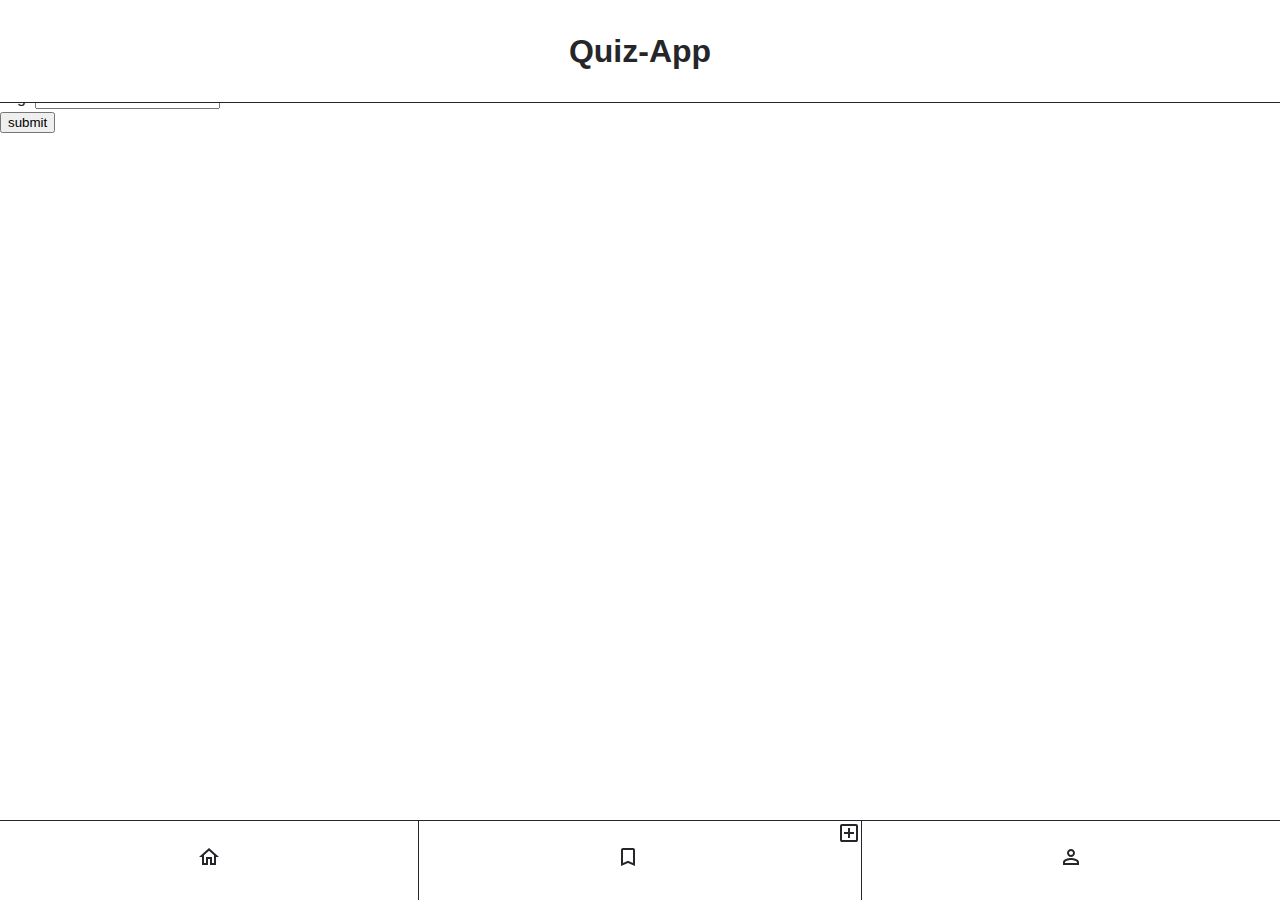
==== form.html @ 03b81a82 "Quiz-App-Interactivity" ====
<!DOCTYPE html>
<html lang="en">
  <head>
    <meta charset="UTF-8" />
    <meta http-equiv="X-UA-Compatible" content="IE=edge" />
    <meta name="viewport" content="width=device-width, initial-scale=1.0" />
    <title>Quiz-App</title>
    <link rel="stylesheet" href="styles.css" />
    <link
      rel="stylesheet"
      href="https://unicons.iconscout.com/release/v4.0.8/css/line.css"
    />
    <script src="./index.js" defer></script>
  </head>

  <div class="content">
    <body>
      <header class="header">
        <h1 class="header__title">Quiz-App</h1>
      </header>

      <main>
        <form>
          <div class="elements">
            <label for="question">Your Question</label>
            <textarea class="textarea" id="question" name="question"></textarea>
          </div>

          <div class="elements">
            <label for="answer">Your Answer</label>
            <textarea class="textarea" id="answer" name="answer"></textarea>
          </div>

          <div class="elements">
            <label for="tag">Tag:</label>
            <input class="tag" type="text" id="tag" name="tag" />
          </div>

          <div class="elements">
            <input class="submit-button" type="submit" value="submit" />
          </div>
        </form>
      </main>

      <nav class="navigation">
        <ul class="navigation__list">
          <li class="navigation__list-item">
            <a
              class="navigation__link"
              href="/index.html"
              aria-label="go to home page"
            >
              <svg
                xmlns="http://www.w3.org/2000/svg"
                height="24px"
                viewbox="0 0 24 24"
                width="24px"
              >
                <path
                  d="M12 5.69l5 4.5V18h-2v-6H9v6H7v-7.81l5-4.5M12 3L2 12h3v8h6v-6h2v6h6v-8h3L12 3z"
                />
              </svg>
            </a>
          </li>
          <li class="navigation__list-item">
            <a
              class="navigation__link"
              href="/bookmarks.html"
              aria-label="go to bookmarks page"
            >
              <svg
                xmlns="http://www.w3.org/2000/svg"
                height="24px"
                viewbox="0 0 24 24"
                width="24px"
              >
                <path
                  d="M17 3H7c-1.1 0-2 .9-2 2v16l7-3 7 3V5c0-1.1-.9-2-2-2zm0 15l-5-2.18L7 18V5h10v13z"
                />
              </svg>
            </a>
          </li>
          <li>
            <a
              class="navigation__link"
              href="/form.html"
              aria-label="go to form page"
            >
              <svg
                xmlns="http://www.w3.org/2000/svg"
                height="24"
                viewBox="0 -960 960 960"
                width="24"
              >
                <path
                  d="M440-280h80v-160h160v-80H520v-160h-80v160H280v80h160v160ZM200-120q-33 0-56.5-23.5T120-200v-560q0-33 23.5-56.5T200-840h560q33 0 56.5 23.5T840-760v560q0 33-23.5 56.5T760-120H200Zm0-80h560v-560H200v560Zm0-560v560-560Z"
                />
              </svg>
            </a>
          </li>

          <li class="navigation__list-item">
            <a
              class="navigation__link"
              href="/profile.html"
              aria-label="go to profile page"
            >
              <svg
                xmlns="http://www.w3.org/2000/svg"
                height="24px"
                viewbox="0 0 24 24"
                width="24px"
              >
                <path
                  d="M12 6c1.1 0 2 .9 2 2s-.9 2-2 2-2-.9-2-2 .9-2 2-2m0 9c2.7 0 5.8 1.29 6 2v1H6v-.99c.2-.72 3.3-2.01 6-2.01m0-11C9.79 4 8 5.79 8 8s1.79 4 4 4 4-1.79 4-4-1.79-4-4-4zm0 9c-2.67 0-8 1.34-8 4v3h16v-3c0-2.66-5.33-4-8-4z"
                />
              </svg>
            </a>
          </li>
        </ul>
      </nav>
    </body>
  </div>
</html>
---- styles.css ----
@import "./global.css";

@import "./components/bookmark/bookmark.css";
@import "./components/card-list/card-list.css";
@import "./components/card/card.css";
@import "./components/header/header.css";
@import "./components/navigation/navigation.css";
@import "./components/profile/profile.css";
@import "./components/counter-list/counter-list.css";
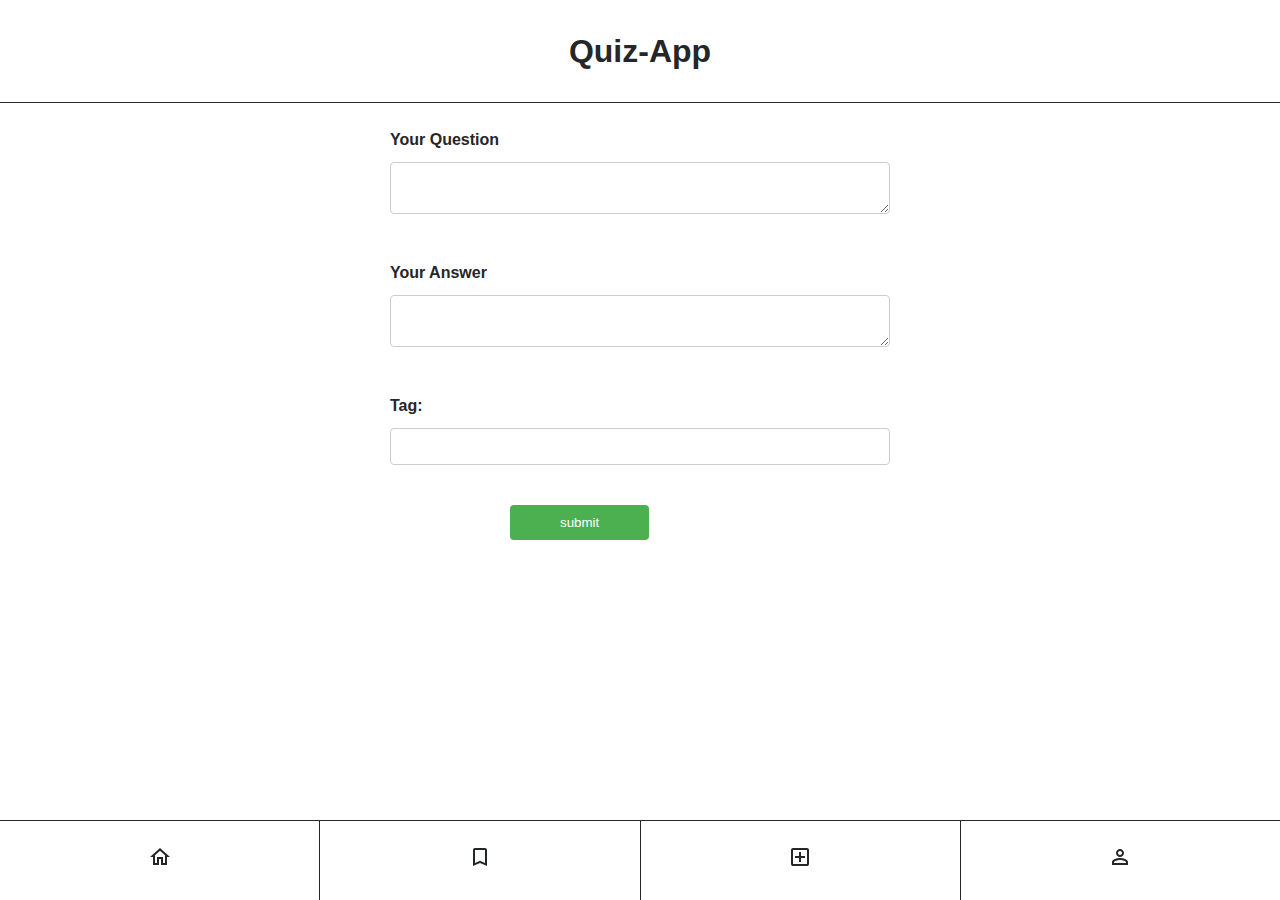
==== commit f1181fae: "Quiz-App-2-solution" ====
--- a/form.html
+++ b/form.html
@@ -6,10 +6,6 @@
     <meta name="viewport" content="width=device-width, initial-scale=1.0" />
     <title>Quiz-App</title>
     <link rel="stylesheet" href="styles.css" />
-    <link
-      rel="stylesheet"
-      href="https://unicons.iconscout.com/release/v4.0.8/css/line.css"
-    />
     <script src="./index.js" defer></script>
   </head>
 
@@ -80,7 +76,8 @@
               </svg>
             </a>
           </li>
-          <li>
+
+          <li class="navigation__list-item">
             <a
               class="navigation__link"
               href="/form.html"
--- a/styles.css
+++ b/styles.css
@@ -7,3 +7,4 @@
 @import "./components/navigation/navigation.css";
 @import "./components/profile/profile.css";
 @import "./components/counter-list/counter-list.css";
+@import "./components/form/form.css";
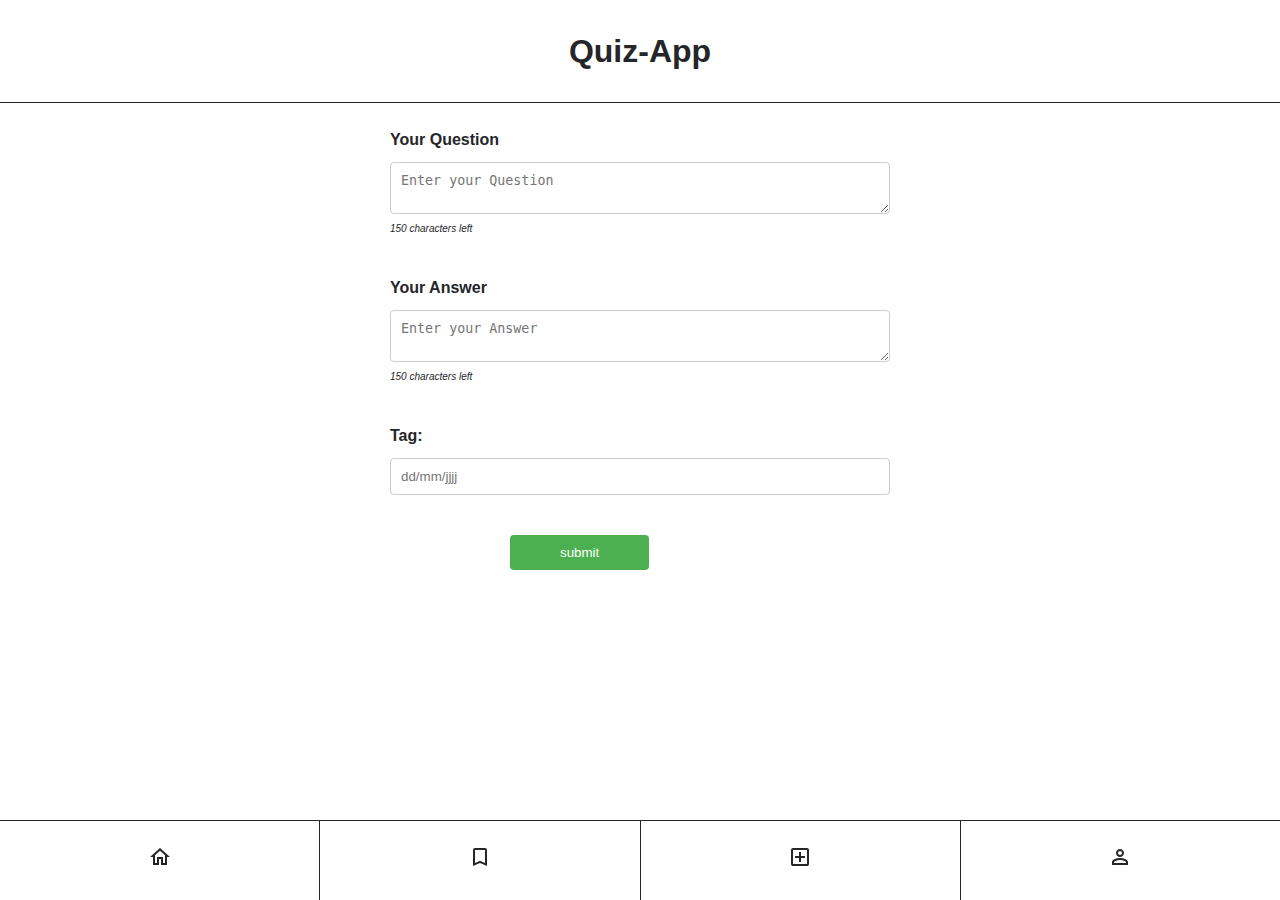
==== commit 67af9d87: "added-maxlenght-to-form-page" ====
--- a/form.html
+++ b/form.html
@@ -6,7 +6,7 @@
     <meta name="viewport" content="width=device-width, initial-scale=1.0" />
     <title>Quiz-App</title>
     <link rel="stylesheet" href="styles.css" />
-    <script src="./index.js" defer></script>
+    <script src="./form.js" defer></script>
   </head>
 
   <div class="content">
@@ -16,20 +16,45 @@
       </header>
 
       <main>
-        <form>
+        <form data-js="form">
           <div class="elements">
             <label for="question">Your Question</label>
-            <textarea class="textarea" id="question" name="question"></textarea>
+            <textarea
+              data-js="QuestionInput"
+              class="textarea"
+              id="question"
+              name="question"
+              maxlength="150"
+              placeholder="Enter your Question"
+            ></textarea>
+            <p class="remaining-characters" data-js="remaining-characters">
+              <span>150</span> characters left
+            </p>
           </div>
-
           <div class="elements">
             <label for="answer">Your Answer</label>
-            <textarea class="textarea" id="answer" name="answer"></textarea>
+            <textarea
+              data-js="AnswerInput"
+              class="textarea"
+              id="answer"
+              name="answer"
+              maxlength="150"
+              placeholder="Enter your Answer"
+            ></textarea>
+            <p class="remaining-characters" data-js="remaining-characters1">
+              <span>150</span> characters left
+            </p>
           </div>
 
           <div class="elements">
             <label for="tag">Tag:</label>
-            <input class="tag" type="text" id="tag" name="tag" />
+            <input
+              class="tag"
+              type="text"
+              id="tag"
+              name="tag"
+              placeholder="dd/mm/jjjj"
+            />
           </div>
 
           <div class="elements">
